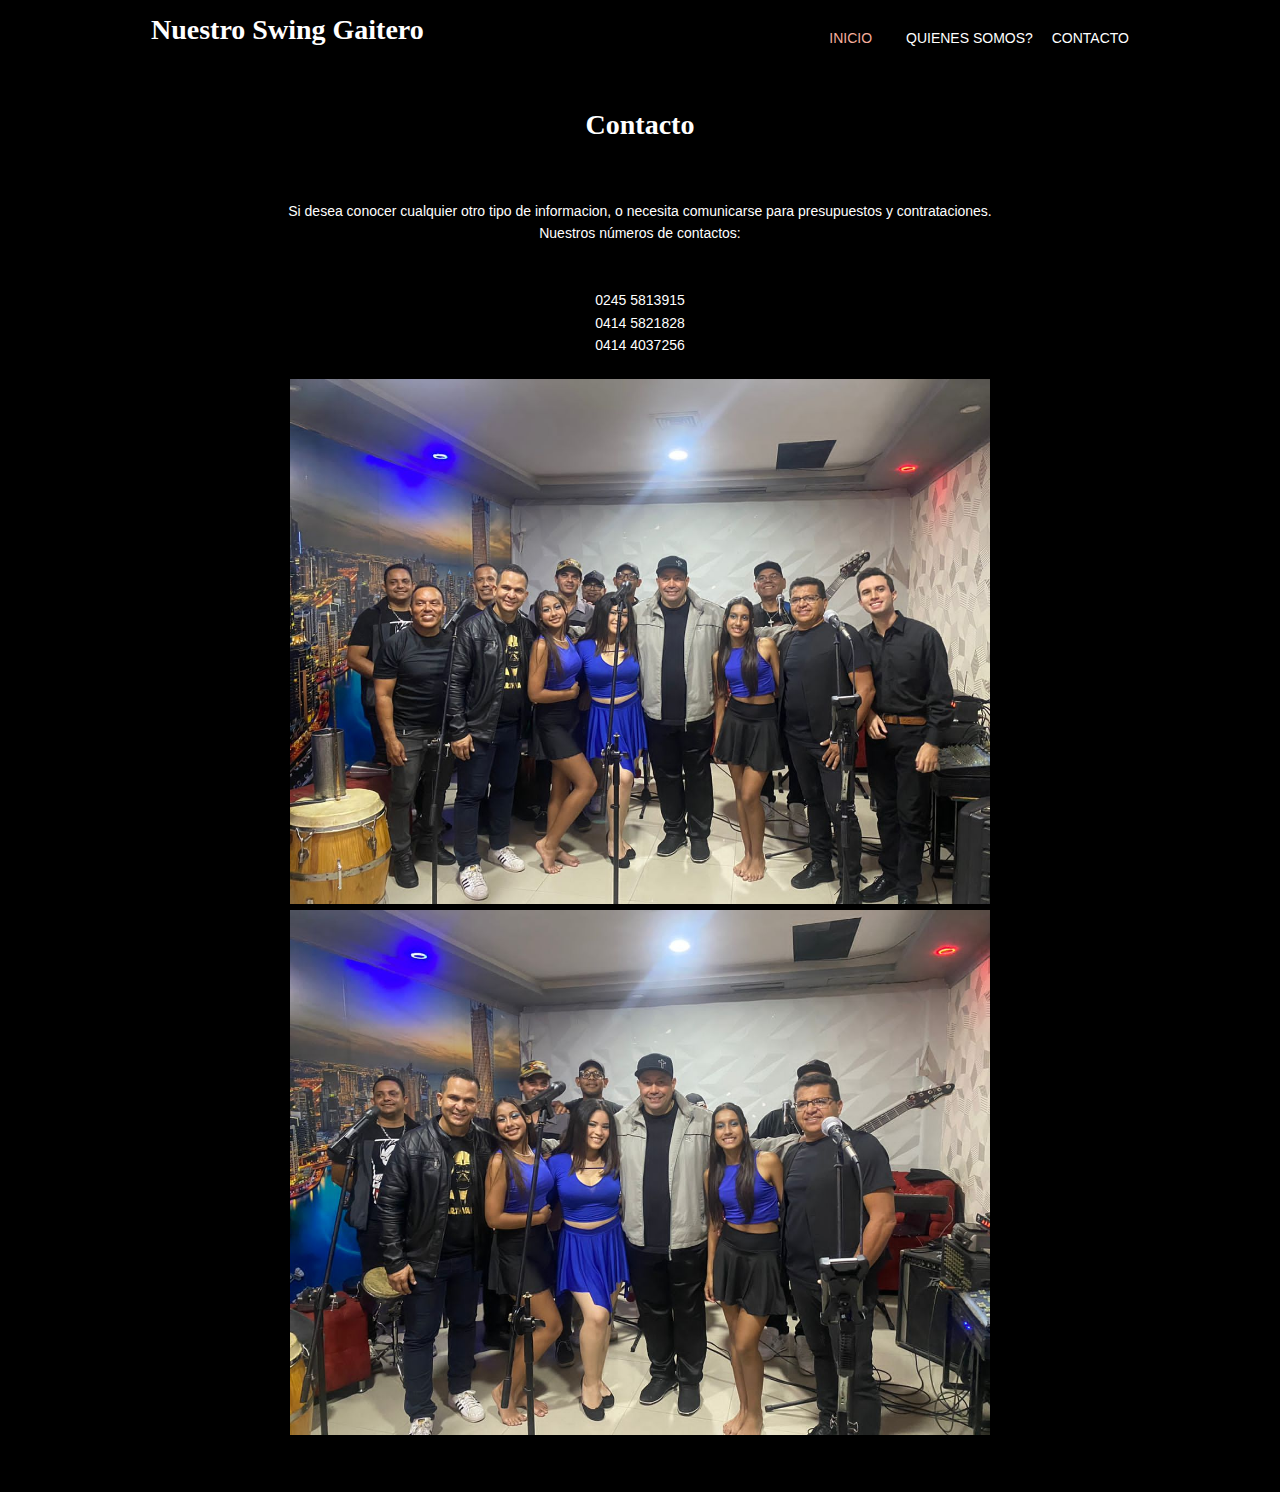
==== Contacto.html @ c9091f89 "Add files via upload" ====
<!DOCTYPE html>

<head>
  <title>Nuestro Swing Gaitero</title>
  <meta charset="utf-8">
  <meta name="viewport" content="width=device-width, initial-scale=1.0, maximum-scale=1.0, user-scalable=no">
  <link href="layout/styles/layout.css" rel="stylesheet" type="text/css" media="all">
</head>

<body id="top">

<div class="bgded overlay" style="background-image:url('images/SITE/backgrounds/01.JPG');"> 

  <div class="wrapper row1">
    <header id="header" class="hoc clear"> 
  
      <div id="logo" class="fl_left">
        <h1><a href="index.html">Nuestro Swing Gaitero</a></h1>
      </div>
      <nav id="mainav" class="fl_right">
        <ul class="clear">
          <li class="active"><a href="index.html">Inicio</a></li>
          <li><a class="drop" href="#">Quienes Somos?</a>
            <ul>
              <li><a href="mision.html">Mision</a></li>
              <li><a href="vision.html">Vision</a></li>
              <li><a href="nuestraempresa.html">Nuestra Agrupacion</a></li>
             
            </ul>
          </li>
          <li><a href="Contacto.html">Contacto</a>
                      </ul>
          </li>
       
       
      </nav>
   
    </header>
  </div>

  <div id="pageintro" class="hoc clear">
    <article> 
      <br>
      <br>

<center> 
<h1>Contacto</h1></center>


<br><br>
Si desea conocer cualquier otro tipo de informacion, o necesita comunicarse para presupuestos y contrataciones.
<br>
Nuestros números de contactos:  
<br>
<br>
<br>0245 5813915
<br>0414 5821828
<br>0414 4037256
<br>
<br>

<img src="images/SITE/swing2023.jpeg"width="700">
<img src="images/SITE/swing20231.jpeg"width="700">


    </article>
  </div>

</div>



</body>
</html>
---- layout/styles/layout.css ----
@import url("framework.css");

/* BARRA SUPERIOR
--------------------------------------------------------------------------------------------------------------- */
#topbar{padding:15px 0; font-size:.8rem; text-transform:uppercase; text-align:center;}

#topbar *{margin:0; padding:0; list-style:none;}
#topbar ul li{display:inline-block; margin-right:10px; padding-right:15px; border-right:1px solid;}
#topbar ul li:last-child{margin-right:0; padding-right:0; border-right:none;}
#topbar i{margin:0 5px 0 0; line-height:normal;}
#topbar a i{margin-right:0;}



/* INTRO
--------------------------------------------------------------------------------------------------------------- */
#pageintro{padding:50px 0;}

#pageintro article{display:block; max-width:75%; margin:0 auto; text-align:center;}
#pageintro article *{word-wrap:break-word;}
#pageintro .heading{margin-bottom:20px; font-size:3rem;}
#pageintro p:first-of-type{display:block; max-width:75%; margin:0 auto 30px;}
#pageintro footer{margin-top:80px;}



/* Transition Fade
This gives a smooth transition to "ALL" elements used in the layout - other than the navigation form used in mobile devices
If you don't want it to fade all elements, you have to list the ones you want to be faded individually
Delete it completely to stop fading
--------------------------------------------------------------------------------------------------------------- */
*, *::before, *::after{transition:all .28s ease-in-out;}
#mainav form *{transition:none !important;}


/* Navigation
--------------------------------------------------------------------------------------------------------------- */
nav ul, nav ol{margin:0; padding:0; list-style:none;}

#mainav, #breadcrumb, .sidebar nav{line-height:normal;}
#mainav .drop::after, #mainav li li .drop::after, #breadcrumb li a::after, .sidebar nav a::after{position:absolute; font-family:"FontAwesome"; font-size:10px; line-height:10px;}

/* Top Navigation */

#mainav ul{text-transform:uppercase;}
#mainav ul ul{z-index:9999; position:absolute; width:180px; text-transform:none;}
#mainav ul ul ul{left:180px; top:0;}
#mainav li{display:inline-block; position:relative; margin:0 15px 0 0; padding:0;}
#mainav li:last-child{margin-right:0;}
#mainav li li{width:100%; margin:0;}
#mainav li a{display:block; padding:30px 0;}
#mainav li li a{border:solid; border-width:0 0 1px 0;}
#mainav .drop{padding-left:15px;}
#mainav li li a, #mainav li li .drop{display:block; margin:0; padding:10px 15px;}
#mainav .drop::after, #mainav li li .drop::after{content:"\f0d7";}
#mainav .drop::after{top:35px; left:5px;}
#mainav li li .drop::after{top:15px; left:5px;}
#mainav ul ul{visibility:hidden; opacity:0;}
#mainav ul li:hover > ul{visibility:visible; opacity:1;}

#mainav form{display:none; margin:0; padding:0;}
#mainav form select, #mainav form select option{display:block; cursor:pointer; outline:none;}
#mainav form select{width:100%; padding:5px; border:1px solid;}
#mainav form select option{margin:5px; padding:0; border:none;}


/* Back to Top */
#backtotop{z-index:999; display:inline-block; position:fixed; visibility:hidden; bottom:20px; right:20px; width:36px; height:36px; line-height:36px; font-size:16px; text-align:center; opacity:.2;}
#backtotop i{display:block; width:100%; height:100%; line-height:inherit;}
#backtotop.visible{visibility:visible; opacity:.5;}
#backtotop:hover{opacity:1;}


/* Colours
--------------------------------------------------------------------------------------------------------------- */
body{color:#FFFFFF; background-color:#000000; background-repeat: repeat;}
a{color:#000000;}
a:active, a:focus{background:transparent;}/* IE10 + 11 Bugfix - prevents grey background */
hr, .borderedbox{border-color:#F4F4F4;}
label span{color:#FF0000; background-color:inherit;}
input:focus, textarea:focus, *:required:focus{border-color:#F7AF9D;}

.overlay{color:#FFFFFF; background-color:inherit;}
.overlay::after{color:inherit; background-color:rgba(0,0,0,.6);}
.overlay.light{color:#474747;}
.overlay.light::after{background-color:rgba(255,255,255,.85);}


/* Rows */
.row0, .row0 a{color:#474747; background-color:#FFFFFF;}
.row1{color:#FFFFFF;}
.row1 + .row2{border-color:rgba(255,255,255,.2);}

/* Top Bar */
#topbar, #topbar ul li{border-color:rgba(255,255,255,.2);}
#topbar > div:last-of-type li:first-child a{color:#9E4195;}


/* Header */
#header #logo a{color:inherit;}


/* Page Intro */
#pageintro li{color:#FFFFFF;}


/* Navigation */
#mainav li a{color:inherit;}
#mainav .active a, #mainav a:hover, #mainav li:hover > a{color:#F7AF9D; background-color:inherit;}
#mainav li li a, #mainav .active li a{color:#FFFFFF; background-color:rgba(0,0,0,.6); border-color:rgba(0,0,0,.6);}
#mainav li li:hover > a, #mainav .active .active > a{color:#FFFFFF; background-color:#F7AF9D;}
#mainav form select{color:#FFFFFF; background-color:#000000; border-color:rgba(255,255,255,.3);}

#breadcrumb a{color:inherit; background-color:inherit;}
#breadcrumb li:last-child a{color:#F7AF9D;}

.container .sidebar nav a{color:inherit; border-color:#F4F4F4;}
.container .sidebar nav a:hover{color:#F7AF9D;}

.pagination a, .pagination strong{border-color:#F4F4F4;}
.pagination .current *{color:#FFFFFF; background-color:#F7AF9D;}

#backtotop{color:#FFFFFF; background-color:#F7AF9D;}


/* ------------------------------------------------------------------------------------------------------------ */
/* ------------------------------------------------------------------------------------------------------------ */
/* ------------------------------------------------------------------------------------------------------------ */
/* ------------------------------------------------------------------------------------------------------------ */
/* ------------------------------------------------------------------------------------------------------------ */


/* Media Queries
--------------------------------------------------------------------------------------------------------------- */
@-ms-viewport{width:device-width;}


/* Max Wrapper Width - Laptop, Desktop etc.
--------------------------------------------------------------------------------------------------------------- */
@media screen and (min-width:978px){
	.hoc{max-width:978px;}
}


/* Mobile Devices
--------------------------------------------------------------------------------------------------------------- */

@media screen and (max-width:750px){
	.imgl, .imgr{display:inline-block; float:none; margin:0 0 10px 0;}
	.fl_left, .fl_right{display:block; float:none;}
	.group .group > *:last-child, .clear .clear > *:last-child, .clear .group > *:last-child, .group .clear > *:last-child{margin-bottom:0;}/* Experimental - Needs more testing in different situations, stops double margin when stacking */
	.one_half, .one_third, .two_third, .one_quarter, .two_quarter, .three_quarter{display:block; float:none; width:auto; margin:0 0 30px 0; padding:0;}

	#header{text-align:center;}
	#header #logo{margin:0 0 15px 0;}

	.sectiontitle{text-align:left;}

	.logos + figcaption{text-align:left;}
}


@media screen and (max-width:450px){
	.testimonials article{padding-left:0;}
	.testimonials article img{position:relative; top:inherit; left:inherit; margin-bottom:20px;}
}


/* Other
--------------------------------------------------------------------------------------------------------------- */
@media screen and (max-width:650px){
	.scrollable{display:block; width:100%; margin:0 0 30px 0; padding:0 0 15px 0; overflow:auto; overflow-x:scroll;}
	.scrollable table{margin:0; padding:0; white-space:nowrap;}

	.inline li{display:block; margin-bottom:10px;}
	.pushright li{margin-right:0;}

	.font-x2{font-size:1.4rem;}
	.font-x3{font-size:1.6rem;}

	#pageintro article, #pageintro p:first-of-type{max-width:none; width:100%;}
	#pageintro .heading{font-size:1.6rem;}
}
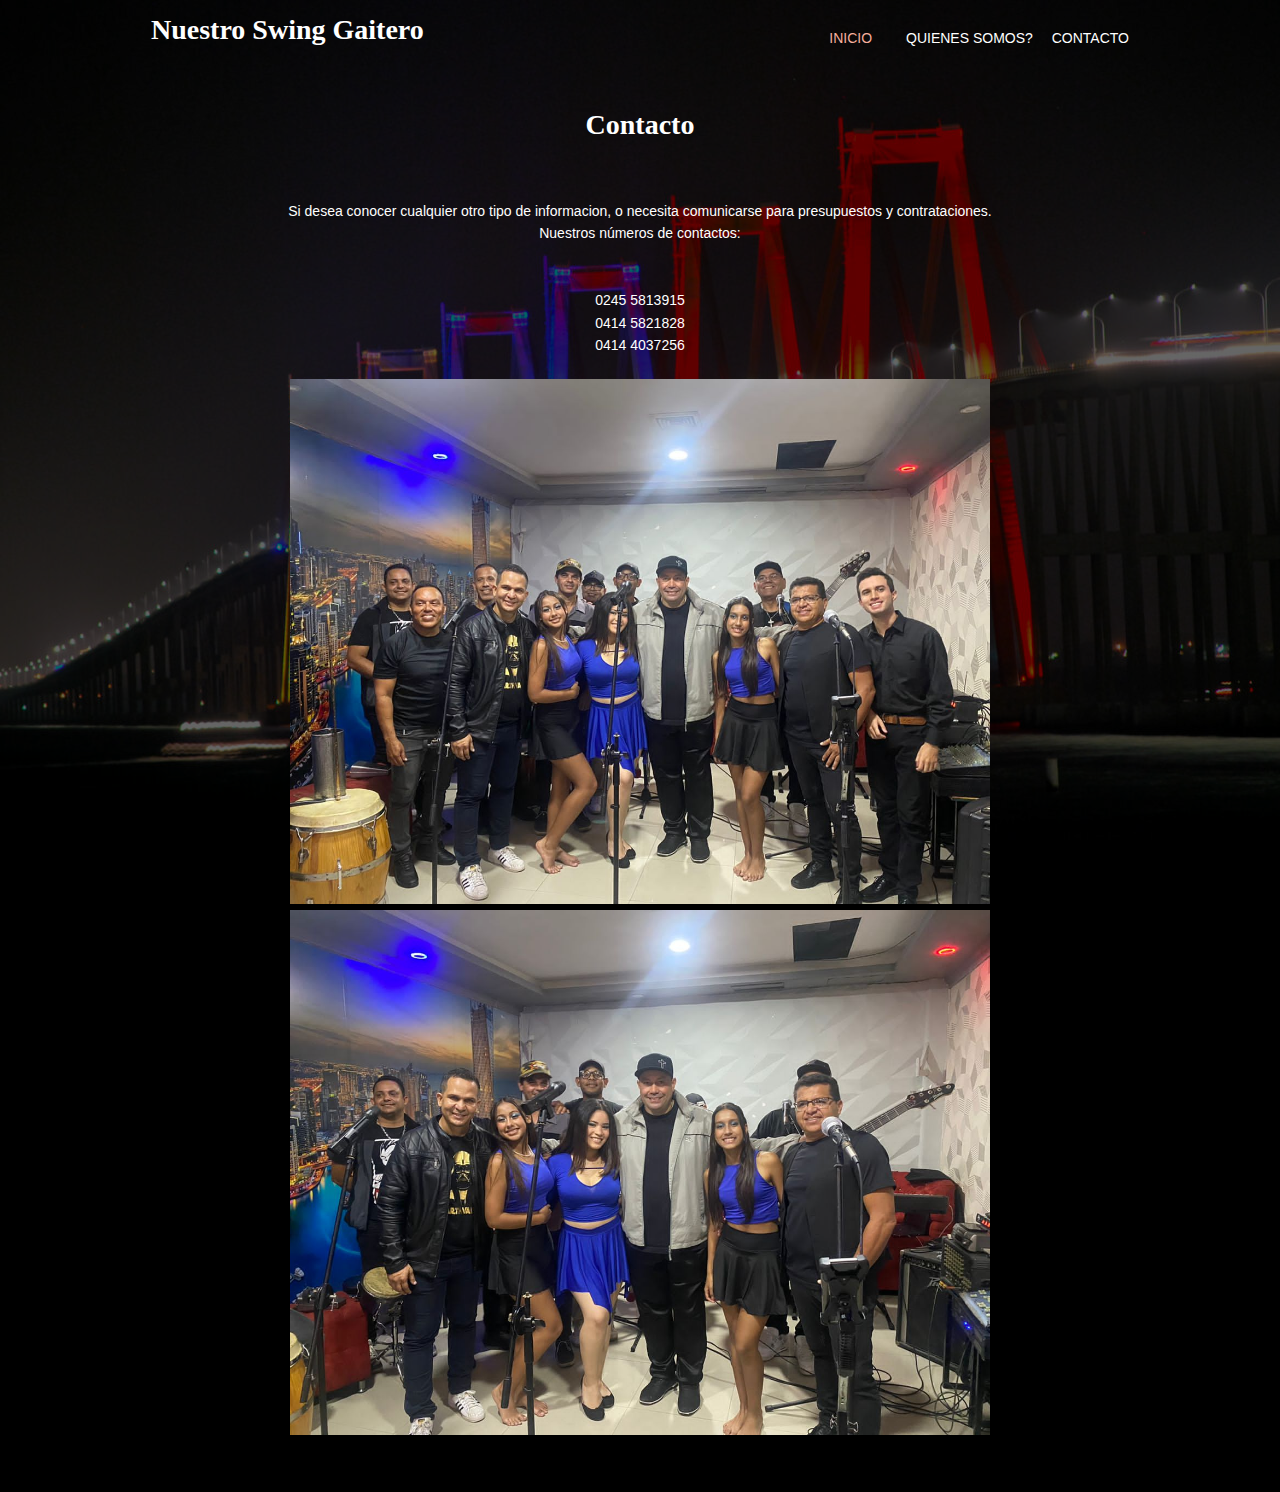
==== commit 1f299e1b: "Add files via upload" ====
--- a/Contacto.html
+++ b/Contacto.html
@@ -9,7 +9,7 @@
 
 <body id="top">
 
-<div class="bgded overlay" style="background-image:url('images/SITE/backgrounds/01.JPG');"> 
+  <div class="bgded overlay" style="background-image:url('images/SITE/backgrounds/01.jpg');">
 
   <div class="wrapper row1">
     <header id="header" class="hoc clear"> 
